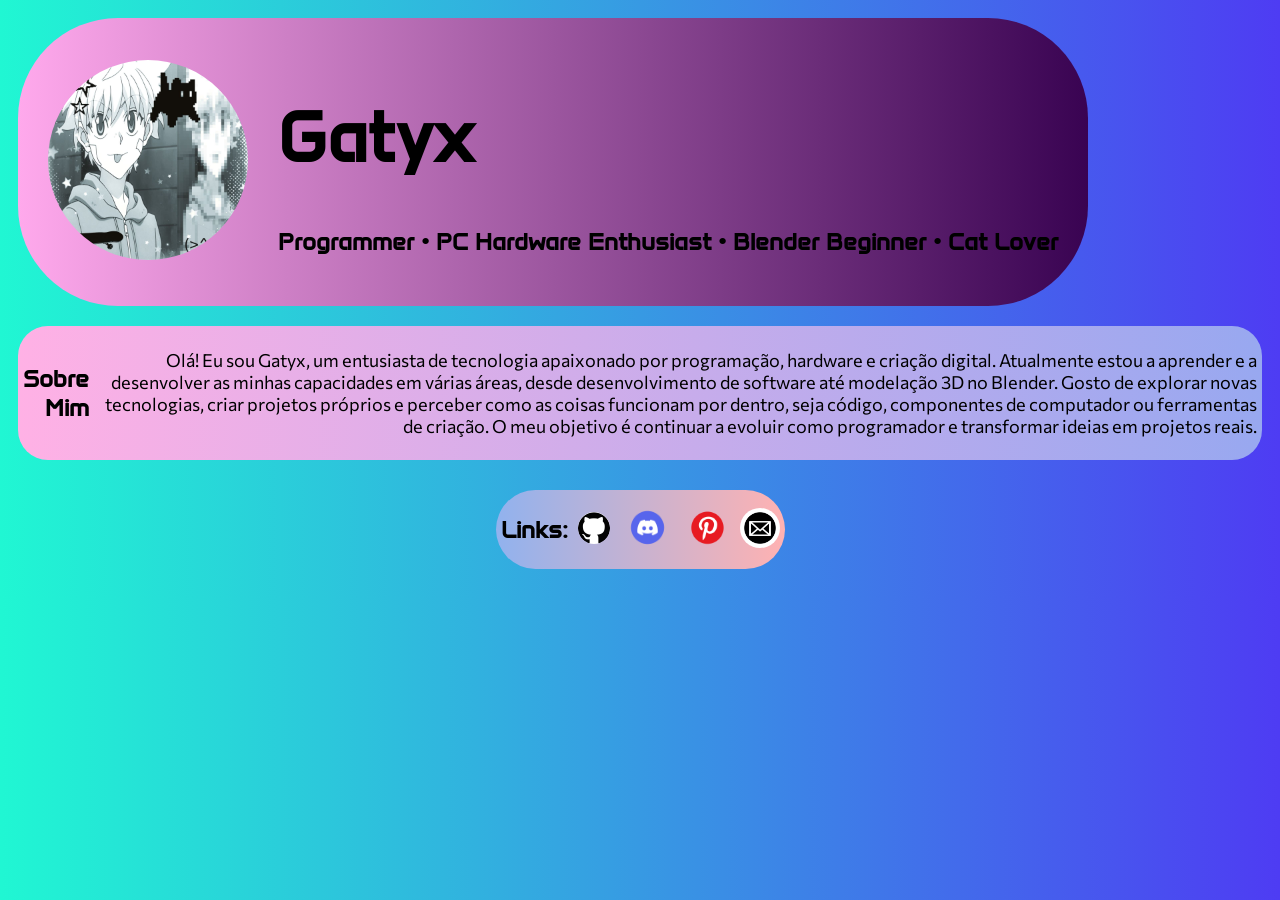
==== index.html @ 02016cd8 "Add files via upload" ====
<!DOCTYPE html>
<html lang="pt">
<head>
    <meta charset="UTF-8">
    <meta name="viewport" content="width=device-width, initial-scale=1.0">
    <link rel="stylesheet" href="style.css">
    <title>😺Portfólio Gatyx🧑‍💻</title>
    <link rel="icon" href="iconpage.png" type="image/png">
    <link rel="preconnect" href="https://fonts.googleapis.com">
<link rel="preconnect" href="https://fonts.gstatic.com" crossorigin>
<link href="https://fonts.googleapis.com/css2?family=Anta&display=swap" rel="stylesheet">
<link rel="preconnect" href="https://fonts.googleapis.com">
<link rel="preconnect" href="https://fonts.gstatic.com" crossorigin>
<link href="https://fonts.googleapis.com/css2?family=Anta&family=Commissioner:wght@100..900&display=swap" rel="stylesheet">
<link rel="preconnect" href="https://fonts.googleapis.com">
<link rel="preconnect" href="https://fonts.gstatic.com" crossorigin>
<link href="https://fonts.googleapis.com/css2?family=Anta&family=Commissioner:wght@100..900&family=JetBrains+Mono:ital,wght@0,100..800;1,100..800&display=swap" rel="stylesheet">
    <style>
        body {
            background-image: linear-gradient(to right, #20f7d3, #4e3cf3);
            img {
                border-radius: 50%;
            }
        }
    </style>
</head>
<body>
    <div class="hero">
            <a href="image.html">
                <img src="killua.jpg" alt="Gatyx" class="heroimage" width="200" height="200">
            </a>
    <div class="hero-info">
        <h1>Gatyx</h1>
        <h2>Programmer • PC Hardware Enthusiast • Blender Beginner • Cat Lover</h2>
    </div>
    </div>

    <div class="about">
        <h2>Sobre Mim</h2>
        <p>Olá! Eu sou Gatyx, um entusiasta de tecnologia apaixonado por programação, hardware e criação digital. Atualmente estou a aprender e a desenvolver as minhas capacidades em várias áreas, desde desenvolvimento de software até modelação 3D no Blender.

Gosto de explorar novas tecnologias, criar projetos próprios e perceber como as coisas funcionam por dentro, seja código, componentes de computador ou ferramentas de criação. O meu objetivo é continuar a evoluir como programador e transformar ideias em projetos reais.</p>
    </div>
    <div class="links-container">

        <div class="links">
            <h2>Links:</h2>
            <a href="https://github.com/gatyxofc" target="_blank">
                <img src="github.png" alt="Github" width="32" height="32">
            </a>
            <a href="https://discord.com/users/1510321807016857661" target="_blank">
                <img src="discord.png" alt="Discord" width="55" height="55">
            </a>
            <a href="https://pt.pinterest.com/gatyx_/" target="_blank">
                <img src="pinterest.png" alt="Pinterest" width="45" height="45">
            </a>
            <a href="mailto:gatyx.market@hotmail.com" target="_blank">
                <img src="email.png" alt="Email" width="40" height="40">
            </a>
    </div>
    </div>
</body>
</html>
---- style.css ----
.hero {
    display:inline-flex;
    justify-content: left;
    align-items: center;
    text-align: justify;
    padding: 30px;
    margin: 10px;
    gap: 30px;
    background-image: linear-gradient(to right, #ffa9ec, #390352);
    background-size: cover;
    border-radius: 100px;
    font-family: 'Anta', sans-serif;
    h1 {
        font-size: 70px;
        color: #000000;
    }
}

.heroimage {
    transition: 0.5s;
}

.heroimage:hover {
    transform: scale(1.1);
    border-radius: 30%;
    box-shadow: 0px 0px 20px #33045a;
    cursor: pointer;
}

.big-image {
    border-radius: 50%;
    width: 500px;
    height: 500px;
    text-align: center;
    transition: 0.5s;
}

.big-image:hover {
    transform: scale(1.1);
    border-radius: 30%;
    box-shadow: 0px 0px 20px #33045a;
    cursor: pointer;
}

.about {
    font-family: 'Commissioner', sans-serif;
    h2 {
        text-align: right;
        font-family: 'Anta', sans-serif;
    }
    p {
        text-align: right;
        font-size: 18px;
    }
    background-image: linear-gradient(to right, #ffb1e5, #98a8f0);
    padding: 5px;
    border-radius: 30px;
    display: inline-flex;
    align-items: center;
    gap: 10px;
    margin: 10px;
}

.links {
    background-image: linear-gradient(to right, #91b2ee, #ffb2b2);
    border-radius: 50px;
    display:inline-flex;
    flex-direction: row;
    gap: 10px;
    padding: 5px;
    h2 {
        font-family: 'Anta', sans-serif;
    }
    font-family: 'Commissioner', sans-serif;
    align-items: center;
    margin: 20px;
}

.links img {
    transition: 0.6s;
}

.links img:hover {
    transform: rotate(360deg) scale(1.2);
}

.links-container {
    display: flex;
    justify-content: center;
}
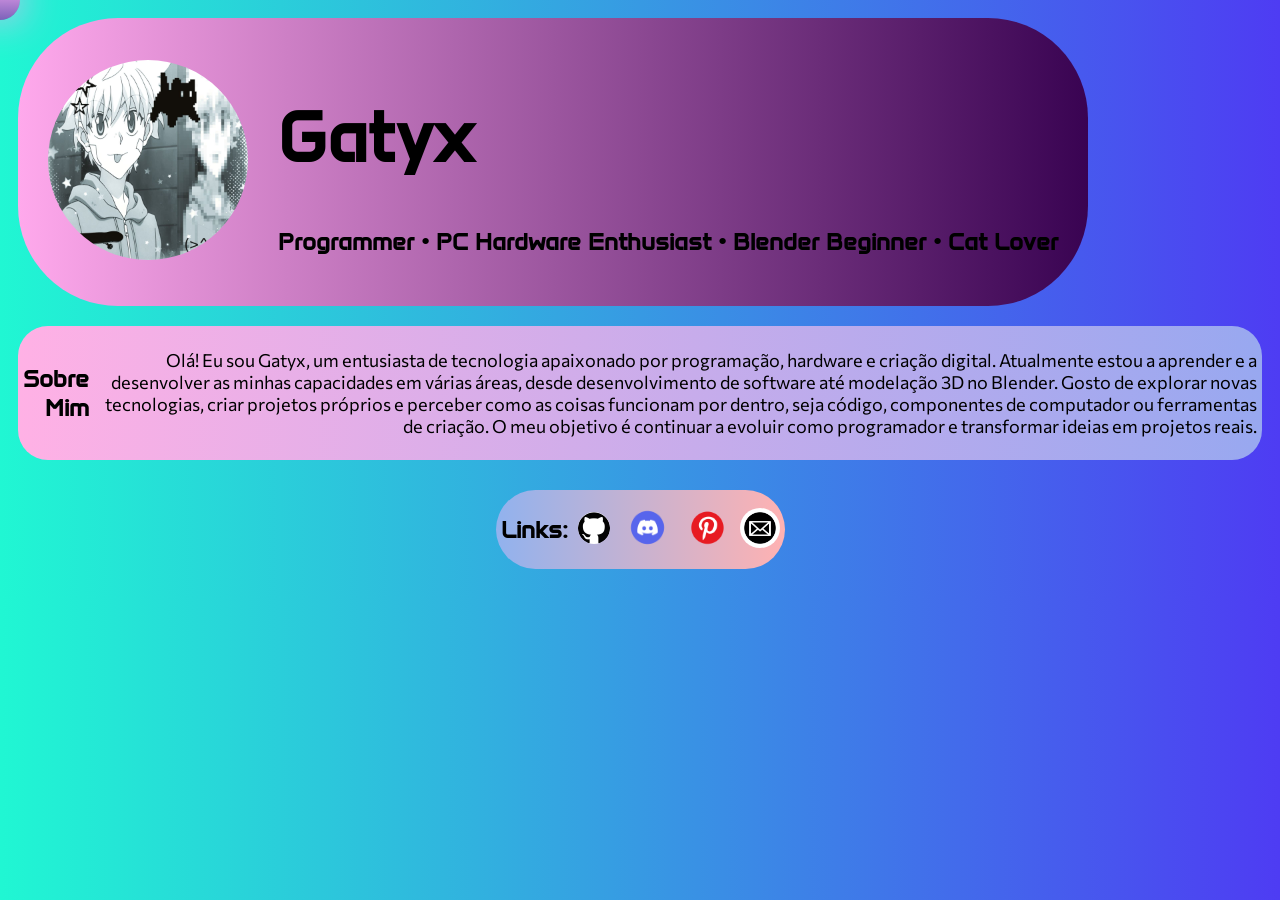
==== commit 1c58e6d2: "Add files via upload" ====
--- a/index.html
+++ b/index.html
@@ -7,6 +7,7 @@
     <title>😺Portfólio Gatyx🧑‍💻</title>
     <link rel="icon" href="iconpage.png" type="image/png">
     <link rel="preconnect" href="https://fonts.googleapis.com">
+    <script src="script.js" defer></script>
 <link rel="preconnect" href="https://fonts.gstatic.com" crossorigin>
 <link href="https://fonts.googleapis.com/css2?family=Anta&display=swap" rel="stylesheet">
 <link rel="preconnect" href="https://fonts.googleapis.com">
@@ -25,6 +26,7 @@
     </style>
 </head>
 <body>
+    <div class="cursor"></div>
     <div class="hero">
             <a href="image.html">
                 <img src="killua.jpg" alt="Gatyx" class="heroimage" width="200" height="200">
@@ -45,16 +47,16 @@
 
         <div class="links">
             <h2>Links:</h2>
-            <a href="https://github.com/gatyxofc" target="_blank">
+            <a href="https://github.com/gatyxofc" target="_blank" rel="noopener noreferrer">
                 <img src="github.png" alt="Github" width="32" height="32">
             </a>
-            <a href="https://discord.com/users/1510321807016857661" target="_blank">
+            <a href="https://discord.com/users/1510321807016857661" target="_blank" rel="noopener noreferrer">
                 <img src="discord.png" alt="Discord" width="55" height="55">
             </a>
-            <a href="https://pt.pinterest.com/gatyx_/" target="_blank">
+            <a href="https://pt.pinterest.com/gatyx_/" target="_blank" rel="noopener noreferrer">
                 <img src="pinterest.png" alt="Pinterest" width="45" height="45">
             </a>
-            <a href="mailto:gatyx.market@hotmail.com" target="_blank">
+            <a href="mailto:gatyx.market@hotmail.com" target="_blank" rel="noopener noreferrer">
                 <img src="email.png" alt="Email" width="40" height="40">
             </a>
     </div>
--- a/style.css
+++ b/style.css
@@ -87,4 +87,24 @@
 .links-container {
     display: flex;
     justify-content: center;
+}
+
+.cursor {
+    width: 40px;
+    height: 40px;
+    border-radius: 50%;
+    background-image: linear-gradient(to bottom, #fdabf6, #7c62b9);
+    position: fixed;
+    pointer-events: none;
+    transform: translate(-50%, -50% );
+    box-shadow: 0 0 40px #fdabf6;
+}
+
+* {
+    cursor: none !important;
+}
+
+html,
+body {
+    cursor: none;
 }
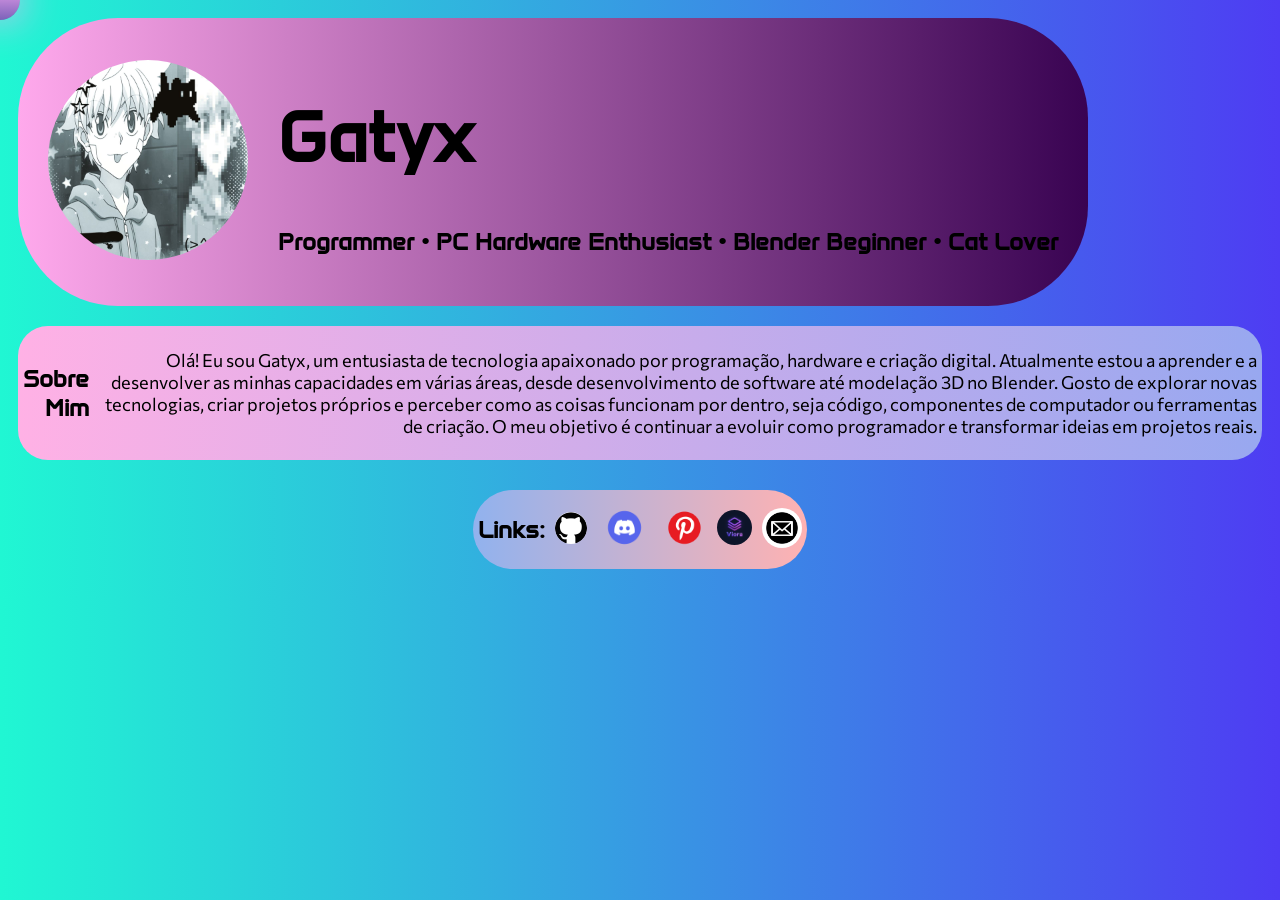
==== commit 6caed370: "update com rede social da viora" ====
--- a/index.html
+++ b/index.html
@@ -56,6 +56,9 @@
             <a href="https://pt.pinterest.com/gatyx_/" target="_blank" rel="noopener noreferrer">
                 <img src="pinterest.png" alt="Pinterest" width="45" height="45">
             </a>
+            <a href="https://viora-f0b7c.web.app/perfil/gatyxofc" target="_blank" rel="noopener noreferrer">
+                <img src="viora.png" alt="Viora" width="35" height="35">
+            </a>
             <a href="mailto:gatyx.market@hotmail.com" target="_blank" rel="noopener noreferrer">
                 <img src="email.png" alt="Email" width="40" height="40">
             </a>
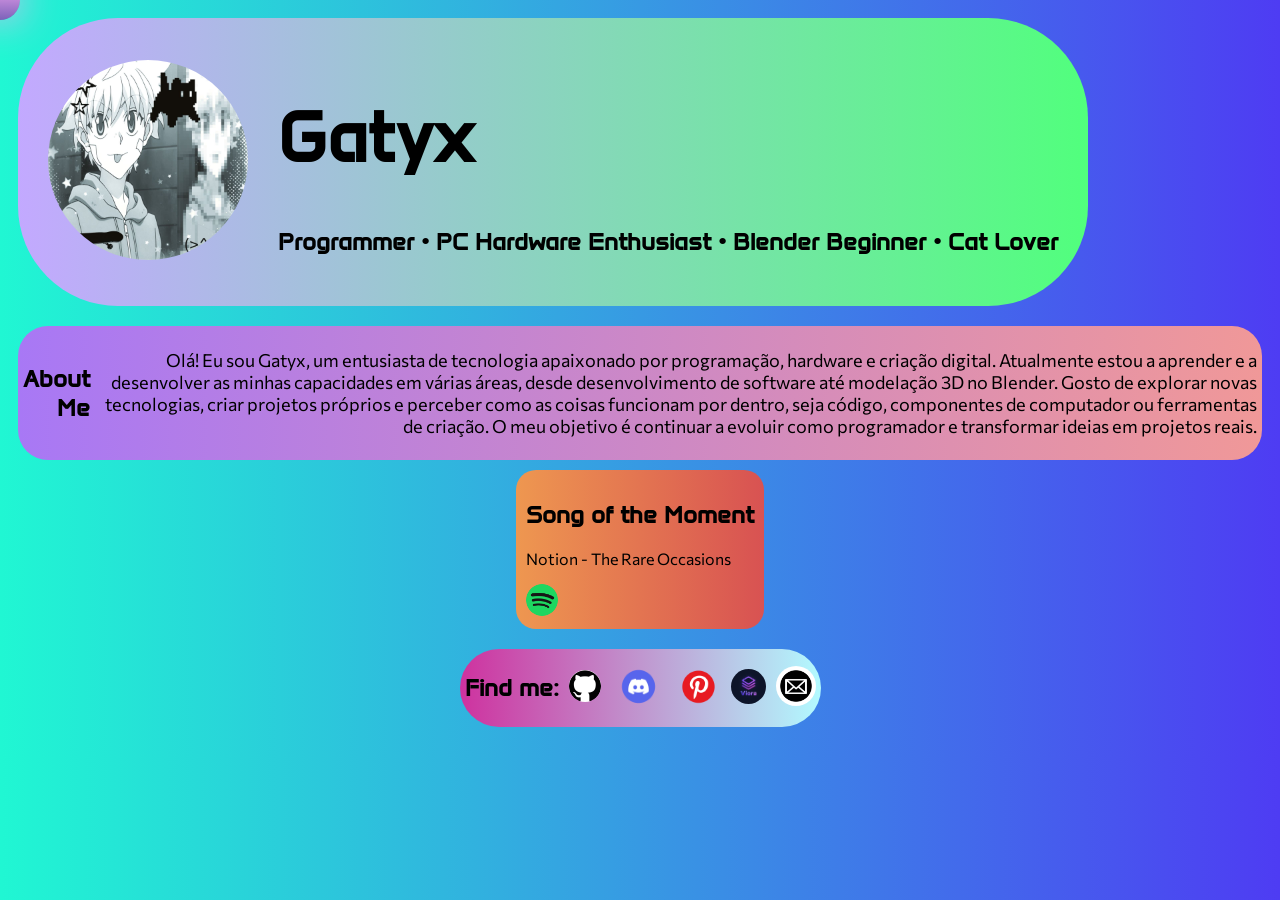
==== commit ee85a920: "correção de bugs e nova parte de musica" ====
--- a/index.html
+++ b/index.html
@@ -16,14 +16,6 @@
 <link rel="preconnect" href="https://fonts.googleapis.com">
 <link rel="preconnect" href="https://fonts.gstatic.com" crossorigin>
 <link href="https://fonts.googleapis.com/css2?family=Anta&family=Commissioner:wght@100..900&family=JetBrains+Mono:ital,wght@0,100..800;1,100..800&display=swap" rel="stylesheet">
-    <style>
-        body {
-            background-image: linear-gradient(to right, #20f7d3, #4e3cf3);
-            img {
-                border-radius: 50%;
-            }
-        }
-    </style>
 </head>
 <body>
     <div class="cursor"></div>
@@ -38,15 +30,24 @@
     </div>
 
     <div class="about">
-        <h2>Sobre Mim</h2>
+        <h2>About Me</h2>
         <p>Olá! Eu sou Gatyx, um entusiasta de tecnologia apaixonado por programação, hardware e criação digital. Atualmente estou a aprender e a desenvolver as minhas capacidades em várias áreas, desde desenvolvimento de software até modelação 3D no Blender.
 
 Gosto de explorar novas tecnologias, criar projetos próprios e perceber como as coisas funcionam por dentro, seja código, componentes de computador ou ferramentas de criação. O meu objetivo é continuar a evoluir como programador e transformar ideias em projetos reais.</p>
     </div>
+    <div class="hero-music-container">
+        <div class="hero-music">
+            <h2>Song of the Moment</h2>
+            <p>Notion - The Rare Occasions</p>
+            <a href="https://open.spotify.com/intl-pt/track/0sTlGEld0h8kIPZaKDYUf4?si=2bc45ffde5c7497c" target="_blank" rel="noopener noreferrer">
+                <img src="spotify.webp" alt="Spotify" width="32" height="32">
+            </a>
+        </div>
+    </div>
     <div class="links-container">
 
         <div class="links">
-            <h2>Links:</h2>
+            <h2>Find me:</h2>
             <a href="https://github.com/gatyxofc" target="_blank" rel="noopener noreferrer">
                 <img src="github.png" alt="Github" width="32" height="32">
             </a>
@@ -63,6 +64,4 @@
                 <img src="email.png" alt="Email" width="40" height="40">
             </a>
     </div>
-    </div>
-</body>
 </html>
--- a/style.css
+++ b/style.css
@@ -1,3 +1,10 @@
+body {
+            background-image: linear-gradient(to right, #20f7d3, #4e3cf3);
+            img {
+                border-radius: 50%;
+            }
+        }
+
 .hero {
     display:inline-flex;
     justify-content: left;
@@ -6,7 +13,7 @@
     padding: 30px;
     margin: 10px;
     gap: 30px;
-    background-image: linear-gradient(to right, #ffa9ec, #390352);
+    background-image: linear-gradient(to right, #c3a9ff, #51ff7d);
     background-size: cover;
     border-radius: 100px;
     font-family: 'Anta', sans-serif;
@@ -52,7 +59,7 @@
         text-align: right;
         font-size: 18px;
     }
-    background-image: linear-gradient(to right, #ffb1e5, #98a8f0);
+    background-image: linear-gradient(to right, #a878f5, #f09898);
     padding: 5px;
     border-radius: 30px;
     display: inline-flex;
@@ -62,7 +69,7 @@
 }
 
 .links {
-    background-image: linear-gradient(to right, #91b2ee, #ffb2b2);
+    background-image: linear-gradient(to right, #ce329f, #b2faff);
     border-radius: 50px;
     display:inline-flex;
     flex-direction: row;
@@ -98,6 +105,7 @@
     pointer-events: none;
     transform: translate(-50%, -50% );
     box-shadow: 0 0 40px #fdabf6;
+    transition: transform 0.3s;
 }
 
 * {
@@ -107,4 +115,34 @@
 html,
 body {
     cursor: none;
+}
+
+.cursor-active {
+    transform: translate(-50%, -50%) scale(1.4);
+    border-radius: 50%;
+}
+
+.hero-music-container {
+    display: flex;
+    justify-content: center;
+}
+
+.hero-music {
+    display: inline-block;
+    align-items: center;
+    background-image: linear-gradient(to right, #ee9750, #d85252);
+    border-radius: 20px;
+    padding: 10px;
+    h2 {
+        font-family: 'Anta', sans-serif;
+    }
+    font-family: 'Commissioner', sans-serif;
+}
+
+.hero-music img {
+    transition: 0.6s;
+}
+
+.hero-music img:hover {
+    transform: rotate(360deg) scale(1.2);
 }
